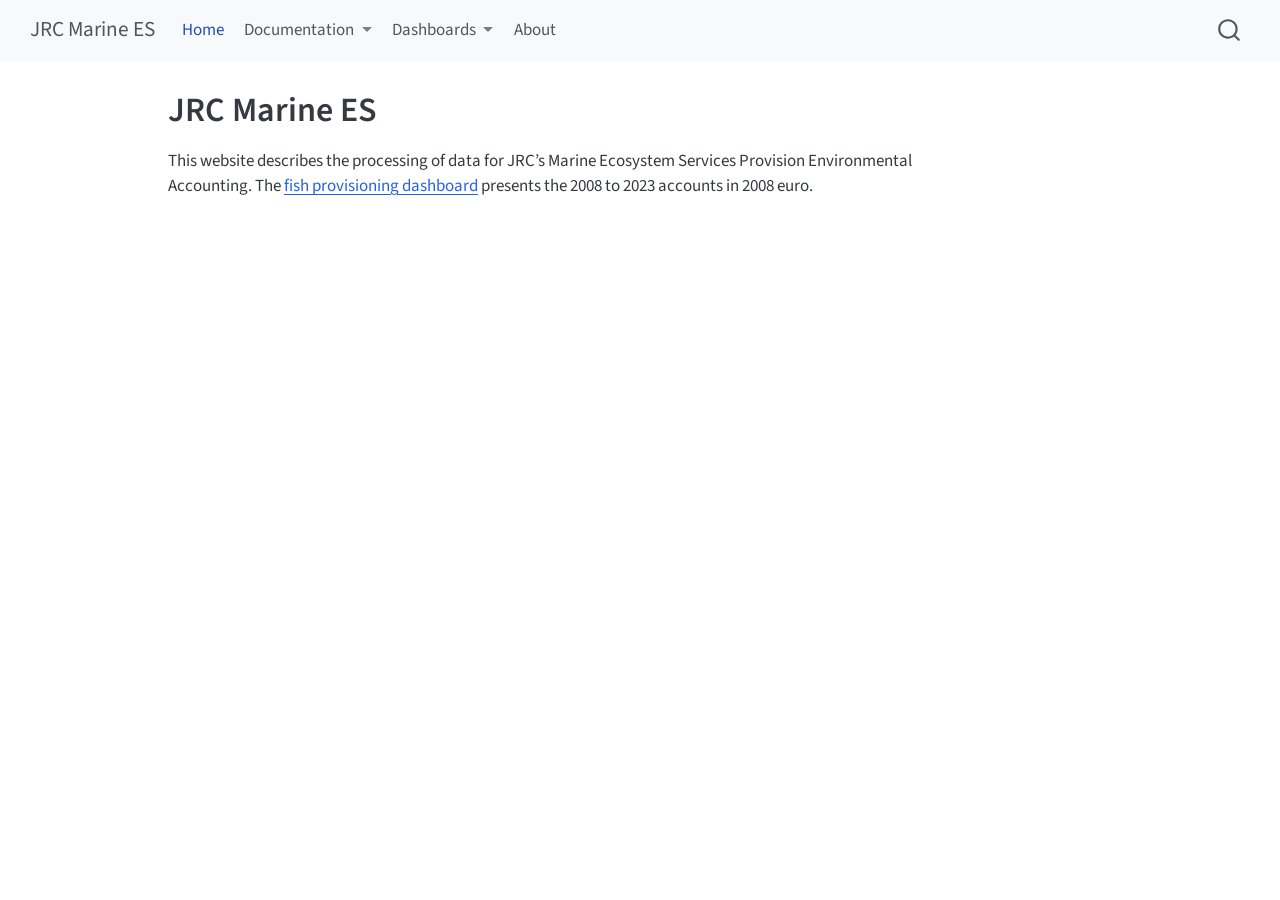
==== docs/index.html @ a353de5a "Initial commit" ====
<!DOCTYPE html>
<html xmlns="http://www.w3.org/1999/xhtml" lang="en" xml:lang="en"><head>

<meta charset="utf-8">
<meta name="generator" content="quarto-1.10.18">

<meta name="viewport" content="width=device-width, initial-scale=1.0, user-scalable=yes">


<title>JRC Marine ES</title>
<style>
/* Default styles provided by pandoc.
** See https://pandoc.org/MANUAL.html#variables-for-html for config info.
*/
span.smallcaps{font-variant: small-caps;}
div.columns{display: flex; gap: 1.5em;}
div.column{flex: auto;}
@media screen {
div.columns{gap: min(4vw, 1.5em);}
div.column{overflow-x: auto;}
}
div.hanging-indent{margin-left: 1.5em; text-indent: -1.5em;}
ul.task-list{list-style: none;}
ul.task-list li input[type="checkbox"] {
  width: 0.8em;
  margin: 0 0.8em 0.2em -1em; /* quarto-specific, see https://github.com/quarto-dev/quarto-cli/issues/4556 */ 
  vertical-align: middle;
}
</style>


<script src="site_libs/quarto-nav/quarto-nav.js"></script>
<script src="site_libs/quarto-nav/headroom.min.js"></script>
<script src="site_libs/clipboard/clipboard.min.js"></script>
<script src="site_libs/quarto-search/autocomplete.umd.js"></script>
<script src="site_libs/quarto-search/fuse.min.js"></script>
<script src="site_libs/quarto-search/quarto-search.js"></script>
<meta name="quarto:offset" content="./">
<script src="site_libs/quarto-html/quarto.js" type="module"></script>
<script src="site_libs/quarto-html/tabsets/tabsets.js" type="module"></script>
<script src="site_libs/quarto-html/popper.min.js"></script>
<script src="site_libs/quarto-html/tippy.umd.min.js"></script>
<script src="site_libs/quarto-html/anchor.min.js"></script>
<link href="site_libs/quarto-html/tippy.css" rel="stylesheet">
<link href="site_libs/quarto-html/quarto-syntax-highlighting-64a204ab8560d761af7679ceaba22944.css" rel="stylesheet" id="quarto-text-highlighting-styles">
<script src="site_libs/bootstrap/bootstrap.min.js"></script>
<link href="site_libs/bootstrap/bootstrap-icons.css" rel="stylesheet">
<link href="site_libs/bootstrap/bootstrap-629c56ba100745318e9dcb35146191d0.min.css" rel="stylesheet" append-hash="true" id="quarto-bootstrap" data-mode="light">
<script id="quarto-search-options" type="application/json">{
  "location": "navbar",
  "copy-button": false,
  "collapse-after": 3,
  "panel-placement": "end",
  "type": "overlay",
  "limit": 50,
  "keyboard-shortcut": [
    "f",
    "/",
    "s"
  ],
  "show-item-context": false,
  "language": {
    "search-no-results-text": "No results",
    "search-matching-documents-text": "matching documents",
    "search-copy-link-title": "Copy link to search",
    "search-hide-matches-text": "Hide additional matches",
    "search-more-match-text": "more match in this document",
    "search-more-matches-text": "more matches in this document",
    "search-clear-button-title": "Clear",
    "search-text-placeholder": "",
    "search-detached-cancel-button-title": "Cancel",
    "search-submit-button-title": "Submit",
    "search-label": "Search"
  }
}</script>


<link rel="stylesheet" href="styles.css">
</head>

<body class="nav-fixed quarto-light">

<div id="quarto-search-results"></div>
  <header id="quarto-header" class="headroom fixed-top">
    <nav class="navbar navbar-expand-lg " data-bs-theme="dark">
      <div class="navbar-container container-fluid">
      <div class="navbar-brand-container mx-auto">
    <a class="navbar-brand" href="./index.html">
    <span class="navbar-title">JRC Marine ES</span>
    </a>
  </div>
            <div id="quarto-search" class="" title="Search"></div>
          <button class="navbar-toggler" type="button" data-bs-toggle="collapse" data-bs-target="#navbarCollapse" aria-controls="navbarCollapse" role="menu" aria-expanded="false" aria-label="Toggle navigation" onclick="if (window.quartoToggleHeadroom) { window.quartoToggleHeadroom(); }">
  <span class="navbar-toggler-icon"></span>
</button>
          <div class="collapse navbar-collapse" id="navbarCollapse">
            <ul class="navbar-nav navbar-nav-scroll me-auto">
  <li class="nav-item">
    <a class="nav-link active" href="./index.html" aria-current="page"> 
<span class="menu-text">Home</span></a>
  </li>  
  <li class="nav-item dropdown ">
    <a class="nav-link dropdown-toggle" href="#" id="nav-menu-documentation" role="link" data-bs-toggle="dropdown" aria-expanded="false">
 <span class="menu-text">Documentation</span>
    </a>
    <ul class="dropdown-menu" aria-labelledby="nav-menu-documentation">    
        <li class="dropdown-header">Methods</li>
        <li>
    <a class="dropdown-item" href="./documentation/methods/marine-methods/">
 <span class="dropdown-text">Marine ES Methods</span></a>
  </li>  
        <li>
    <a class="dropdown-item" href="./documentation/methods/marine-processing/">
 <span class="dropdown-text">Marine ES Processing</span></a>
  </li>  
        <li><hr class="dropdown-divider"></li>
        <li class="dropdown-header">Data</li>
        <li>
    <a class="dropdown-item" href="./documentation/FS-landings-data/">
 <span class="dropdown-text">STECF Fleet Segment Data</span></a>
  </li>  
    </ul>
  </li>
  <li class="nav-item dropdown ">
    <a class="nav-link dropdown-toggle" href="#" id="nav-menu-dashboards" role="link" data-bs-toggle="dropdown" aria-expanded="false">
 <span class="menu-text">Dashboards</span>
    </a>
    <ul class="dropdown-menu" aria-labelledby="nav-menu-dashboards">    
        <li>
    <a class="dropdown-item" href="./dashboards/fish-provisioning/">
 <span class="dropdown-text">Fish provisioning</span></a>
  </li>  
    </ul>
  </li>
  <li class="nav-item">
    <a class="nav-link" href="./about.html"> 
<span class="menu-text">About</span></a>
  </li>  
</ul>
          </div> <!-- /navcollapse -->
            <div class="quarto-navbar-tools">
</div>
      </div> <!-- /container-fluid -->
    </nav>
</header>
<!-- content -->
<div id="quarto-content" class="quarto-container page-columns page-rows-contents page-layout-article page-navbar">
<!-- sidebar -->
<!-- margin-sidebar -->
    <div id="quarto-margin-sidebar" class="sidebar margin-sidebar zindex-bottom">
        
    </div>
<!-- main -->
<main class="content" id="quarto-document-content">

<header id="title-block-header" class="quarto-title-block default">
<div class="quarto-title">
<h1 class="title">JRC Marine ES</h1>
</div>



<div class="quarto-title-meta">

    
  
    
  </div>
  


</header>


<p>This website describes the processing of data for JRC’s Marine Ecosystem Services Provision Environmental Accounting. The <a href="dashboards/fish-provisioning/">fish provisioning dashboard</a> presents the 2008 to 2023 accounts in 2008 euro.</p>



</main> <!-- /main -->
<script id="quarto-html-after-body" type="application/javascript">
  window.document.addEventListener("DOMContentLoaded", function (event) {
    const icon = "";
    const anchorJS = new window.AnchorJS();
    anchorJS.options = {
      placement: 'right',
      icon: icon
    };
    anchorJS.add('.anchored');
    const isCodeAnnotation = (el) => {
      for (const clz of el.classList) {
        if (clz.startsWith('code-annotation-')) {                     
          return true;
        }
      }
      return false;
    }
    const onCopySuccess = function(e) {
      // button target
      const button = e.trigger;
      // don't keep focus
      button.blur();
      // flash "checked"
      button.classList.add('code-copy-button-checked');
      var currentTitle = button.getAttribute("title");
      button.setAttribute("title", "Copied!");
      let tooltip;
      if (window.bootstrap) {
        button.setAttribute("data-bs-toggle", "tooltip");
        button.setAttribute("data-bs-placement", "left");
        button.setAttribute("data-bs-title", "Copied!");
        tooltip = new bootstrap.Tooltip(button, 
          { trigger: "manual", 
            customClass: "code-copy-button-tooltip",
            offset: [0, -8]});
        tooltip.show();    
      }
      setTimeout(function() {
        if (tooltip) {
          tooltip.hide();
          button.removeAttribute("data-bs-title");
          button.removeAttribute("data-bs-toggle");
          button.removeAttribute("data-bs-placement");
        }
        button.setAttribute("title", currentTitle);
        button.classList.remove('code-copy-button-checked');
      }, 1000);
      // clear code selection
      e.clearSelection();
    }
    const getTextToCopy = function(trigger) {
      const outerScaffold = trigger.parentElement.cloneNode(true);
      const codeEl = outerScaffold.querySelector('code');
      for (const childEl of codeEl.children) {
        if (isCodeAnnotation(childEl)) {
          childEl.remove();
        }
      }
      return codeEl.innerText;
    }
    const clipboard = new window.ClipboardJS('.code-copy-button:not([data-in-quarto-modal])', {
      text: getTextToCopy
    });
    clipboard.on('success', onCopySuccess);
    if (window.document.getElementById('quarto-embedded-source-code-modal')) {
      const clipboardModal = new window.ClipboardJS('.code-copy-button[data-in-quarto-modal]', {
        text: getTextToCopy,
        container: window.document.getElementById('quarto-embedded-source-code-modal')
      });
      clipboardModal.on('success', onCopySuccess);
    }
      var localhostRegex = new RegExp(/^(?:http|https):\/\/localhost\:?[0-9]*\//);
      var mailtoRegex = new RegExp(/^mailto:/);
        var filterRegex = new RegExp('/' + window.location.host + '/');
      var isInternal = (href) => {
          return filterRegex.test(href) || localhostRegex.test(href) || mailtoRegex.test(href);
      }
      // Inspect non-navigation links and adorn them if external
     var links = window.document.querySelectorAll('a[href]:not(.nav-link):not(.navbar-brand):not(.toc-action):not(.sidebar-link):not(.sidebar-item-toggle):not(.pagination-link):not(.no-external):not([aria-hidden]):not(.dropdown-item):not(.quarto-navigation-tool):not(.about-link)');
      for (var i=0; i<links.length; i++) {
        const link = links[i];
        if (!isInternal(link.href)) {
          // undo the damage that might have been done by quarto-nav.js in the case of
          // links that we want to consider external
          if (link.dataset.originalHref !== undefined) {
            link.href = link.dataset.originalHref;
          }
        }
      }
    function tippyHover(el, contentFn, onTriggerFn, onUntriggerFn) {
      const config = {
        allowHTML: true,
        maxWidth: 500,
        delay: 100,
        arrow: false,
        appendTo: function(el) {
            return el.parentElement;
        },
        interactive: true,
        interactiveBorder: 10,
        theme: 'quarto',
        placement: 'bottom-start',
      };
      if (contentFn) {
        config.content = contentFn;
      }
      if (onTriggerFn) {
        config.onTrigger = onTriggerFn;
      }
      if (onUntriggerFn) {
        config.onUntrigger = onUntriggerFn;
      }
      window.tippy(el, config); 
    }
    const noterefs = window.document.querySelectorAll('a[role="doc-noteref"]');
    for (var i=0; i<noterefs.length; i++) {
      const ref = noterefs[i];
      tippyHover(ref, function() {
        // use id or data attribute instead here
        let href = ref.getAttribute('data-footnote-href') || ref.getAttribute('href');
        try { href = new URL(href).hash; } catch {}
        const id = href.replace(/^#\/?/, "");
        const note = window.document.getElementById(id);
        if (note) {
          return note.innerHTML;
        } else {
          return "";
        }
      });
    }
    const xrefs = window.document.querySelectorAll('a.quarto-xref');
    const processXRef = (id, note) => {
      // Strip column container classes
      const stripColumnClz = (el) => {
        el.classList.remove("page-full", "page-columns");
        if (el.children) {
          for (const child of el.children) {
            stripColumnClz(child);
          }
        }
      }
      stripColumnClz(note)
      if (id === null || id.startsWith('sec-')) {
        // Special case sections, only their first couple elements
        const container = document.createElement("div");
        if (note.children && note.children.length > 2) {
          container.appendChild(note.children[0].cloneNode(true));
          for (let i = 1; i < note.children.length; i++) {
            const child = note.children[i];
            if (child.tagName === "P" && child.innerText === "") {
              continue;
            } else {
              container.appendChild(child.cloneNode(true));
              break;
            }
          }
          if (window.Quarto?.typesetMath) {
            window.Quarto.typesetMath(container);
          }
          return container.innerHTML
        } else {
          if (window.Quarto?.typesetMath) {
            window.Quarto.typesetMath(note);
          }
          return note.innerHTML;
        }
      } else {
        // Remove any anchor links if they are present
        const anchorLink = note.querySelector('a.anchorjs-link');
        if (anchorLink) {
          anchorLink.remove();
        }
        if (window.Quarto?.typesetMath) {
          window.Quarto.typesetMath(note);
        }
        if (note.classList.contains("callout")) {
          return note.outerHTML;
        } else {
          return note.innerHTML;
        }
      }
    }
    for (var i=0; i<xrefs.length; i++) {
      const xref = xrefs[i];
      tippyHover(xref, undefined, function(instance) {
        instance.disable();
        let url = xref.getAttribute('href');
        let hash = undefined; 
        if (url.startsWith('#')) {
          hash = url;
        } else {
          try { hash = new URL(url).hash; } catch {}
        }
        if (hash) {
          const id = hash.replace(/^#\/?/, "");
          const note = window.document.getElementById(id);
          if (note !== null) {
            try {
              const html = processXRef(id, note.cloneNode(true));
              instance.setContent(html);
            } finally {
              instance.enable();
              instance.show();
            }
          } else {
            // See if we can fetch this
            fetch(url.split('#')[0])
            .then(res => res.text())
            .then(html => {
              const parser = new DOMParser();
              const htmlDoc = parser.parseFromString(html, "text/html");
              const note = htmlDoc.getElementById(id);
              if (note !== null) {
                const html = processXRef(id, note);
                instance.setContent(html);
              } 
            }).finally(() => {
              instance.enable();
              instance.show();
            });
          }
        } else {
          // See if we can fetch a full url (with no hash to target)
          // This is a special case and we should probably do some content thinning / targeting
          fetch(url)
          .then(res => res.text())
          .then(html => {
            const parser = new DOMParser();
            const htmlDoc = parser.parseFromString(html, "text/html");
            const note = htmlDoc.querySelector('main.content');
            if (note !== null) {
              // This should only happen for chapter cross references
              // (since there is no id in the URL)
              // remove the first header
              if (note.children.length > 0 && note.children[0].tagName === "HEADER") {
                note.children[0].remove();
              }
              const html = processXRef(null, note);
              instance.setContent(html);
            } 
          }).finally(() => {
            instance.enable();
            instance.show();
          });
        }
      }, function(instance) {
      });
    }
        let selectedAnnoteEl;
        const selectorForAnnotation = ( cell, annotation) => {
          let cellAttr = 'data-code-cell="' + cell + '"';
          let lineAttr = 'data-code-annotation="' +  annotation + '"';
          const selector = 'span[' + cellAttr + '][' + lineAttr + ']';
          return selector;
        }
        const selectCodeLines = (annoteEl) => {
          const doc = window.document;
          const targetCell = annoteEl.getAttribute("data-target-cell");
          const targetAnnotation = annoteEl.getAttribute("data-target-annotation");
          const annoteSpan = window.document.querySelector(selectorForAnnotation(targetCell, targetAnnotation));
          const lines = annoteSpan.getAttribute("data-code-lines").split(",");
          const lineIds = lines.map((line) => {
            return targetCell + "-" + line;
          })
          let top = null;
          let height = null;
          let parent = null;
          if (lineIds.length > 0) {
              //compute the position of the single el (top and bottom and make a div)
              const el = window.document.getElementById(lineIds[0]);
              top = el.offsetTop;
              height = el.offsetHeight;
              parent = el.parentElement.parentElement;
            if (lineIds.length > 1) {
              const lastEl = window.document.getElementById(lineIds[lineIds.length - 1]);
              const bottom = lastEl.offsetTop + lastEl.offsetHeight;
              height = bottom - top;
            }
            if (top !== null && height !== null && parent !== null) {
              // cook up a div (if necessary) and position it 
              let div = window.document.getElementById("code-annotation-line-highlight");
              if (div === null) {
                div = window.document.createElement("div");
                div.setAttribute("id", "code-annotation-line-highlight");
                div.style.position = 'absolute';
                parent.appendChild(div);
              }
              div.style.top = top - 2 + "px";
              div.style.height = height + 4 + "px";
              div.style.left = 0;
              let gutterDiv = window.document.getElementById("code-annotation-line-highlight-gutter");
              if (gutterDiv === null) {
                gutterDiv = window.document.createElement("div");
                gutterDiv.setAttribute("id", "code-annotation-line-highlight-gutter");
                gutterDiv.style.position = 'absolute';
                const codeCell = window.document.getElementById(targetCell);
                const gutter = codeCell.querySelector('.code-annotation-gutter');
                gutter.appendChild(gutterDiv);
              }
              gutterDiv.style.top = top - 2 + "px";
              gutterDiv.style.height = height + 4 + "px";
            }
            selectedAnnoteEl = annoteEl;
          }
        };
        const unselectCodeLines = () => {
          const elementsIds = ["code-annotation-line-highlight", "code-annotation-line-highlight-gutter"];
          elementsIds.forEach((elId) => {
            const div = window.document.getElementById(elId);
            if (div) {
              div.remove();
            }
          });
          selectedAnnoteEl = undefined;
        };
          // Handle positioning of the toggle
      window.addEventListener(
        "resize",
        throttle(() => {
          elRect = undefined;
          if (selectedAnnoteEl) {
            selectCodeLines(selectedAnnoteEl);
          }
        }, 10)
      );
      function throttle(fn, ms) {
      let throttle = false;
      let timer;
        return (...args) => {
          if(!throttle) { // first call gets through
              fn.apply(this, args);
              throttle = true;
          } else { // all the others get throttled
              if(timer) clearTimeout(timer); // cancel #2
              timer = setTimeout(() => {
                fn.apply(this, args);
                timer = throttle = false;
              }, ms);
          }
        };
      }
        // Attach click handler to the DT
        const annoteDls = window.document.querySelectorAll('dt[data-target-cell]');
        for (const annoteDlNode of annoteDls) {
          annoteDlNode.addEventListener('click', (event) => {
            const clickedEl = event.target;
            if (clickedEl !== selectedAnnoteEl) {
              unselectCodeLines();
              const activeEl = window.document.querySelector('dt[data-target-cell].code-annotation-active');
              if (activeEl) {
                activeEl.classList.remove('code-annotation-active');
              }
              selectCodeLines(clickedEl);
              clickedEl.classList.add('code-annotation-active');
            } else {
              // Unselect the line
              unselectCodeLines();
              clickedEl.classList.remove('code-annotation-active');
            }
          });
        }
    const findCites = (el) => {
      const parentEl = el.parentElement;
      if (parentEl) {
        const cites = parentEl.dataset.cites;
        if (cites) {
          return {
            el,
            cites: cites.split(' ')
          };
        } else {
          return findCites(el.parentElement)
        }
      } else {
        return undefined;
      }
    };
    var bibliorefs = window.document.querySelectorAll('a[role="doc-biblioref"]');
    for (var i=0; i<bibliorefs.length; i++) {
      const ref = bibliorefs[i];
      const citeInfo = findCites(ref);
      if (citeInfo) {
        tippyHover(citeInfo.el, function() {
          var popup = window.document.createElement('div');
          citeInfo.cites.forEach(function(cite) {
            var citeDiv = window.document.createElement('div');
            citeDiv.classList.add('hanging-indent');
            citeDiv.classList.add('csl-entry');
            var biblioDiv = window.document.getElementById('ref-' + cite);
            if (biblioDiv) {
              citeDiv.innerHTML = biblioDiv.innerHTML;
            }
            popup.appendChild(citeDiv);
          });
          return popup.innerHTML;
        });
      }
    }
  });
  </script>
</div> <!-- /content -->




</body></html>
---- docs/site_libs/quarto-html/tippy.css ----
.tippy-box[data-animation=fade][data-state=hidden]{opacity:0}[data-tippy-root]{max-width:calc(100vw - 10px)}.tippy-box{position:relative;background-color:#333;color:#fff;border-radius:4px;font-size:14px;line-height:1.4;white-space:normal;outline:0;transition-property:transform,visibility,opacity}.tippy-box[data-placement^=top]>.tippy-arrow{bottom:0}.tippy-box[data-placement^=top]>.tippy-arrow:before{bottom:-7px;left:0;border-width:8px 8px 0;border-top-color:initial;transform-origin:center top}.tippy-box[data-placement^=bottom]>.tippy-arrow{top:0}.tippy-box[data-placement^=bottom]>.tippy-arrow:before{top:-7px;left:0;border-width:0 8px 8px;border-bottom-color:initial;transform-origin:center bottom}.tippy-box[data-placement^=left]>.tippy-arrow{right:0}.tippy-box[data-placement^=left]>.tippy-arrow:before{border-width:8px 0 8px 8px;border-left-color:initial;right:-7px;transform-origin:center left}.tippy-box[data-placement^=right]>.tippy-arrow{left:0}.tippy-box[data-placement^=right]>.tippy-arrow:before{left:-7px;border-width:8px 8px 8px 0;border-right-color:initial;transform-origin:center right}.tippy-box[data-inertia][data-state=visible]{transition-timing-function:cubic-bezier(.54,1.5,.38,1.11)}.tippy-arrow{width:16px;height:16px;color:#333}.tippy-arrow:before{content:"";position:absolute;border-color:transparent;border-style:solid}.tippy-content{position:relative;padding:5px 9px;z-index:1}
---- docs/site_libs/quarto-html/quarto-syntax-highlighting-64a204ab8560d761af7679ceaba22944.css ----
/* quarto syntax highlight colors */
:root {
  --quarto-hl-ot-color: #003B4F;
  --quarto-hl-at-color: #657422;
  --quarto-hl-ss-color: #20794D;
  --quarto-hl-an-color: #5E5E5E;
  --quarto-hl-fu-color: #4758AB;
  --quarto-hl-st-color: #20794D;
  --quarto-hl-cf-color: #003B4F;
  --quarto-hl-op-color: #5E5E5E;
  --quarto-hl-er-color: #AD0000;
  --quarto-hl-bn-color: #AD0000;
  --quarto-hl-al-color: #AD0000;
  --quarto-hl-va-color: #111111;
  --quarto-hl-bu-color: inherit;
  --quarto-hl-ex-color: inherit;
  --quarto-hl-pp-color: #AD0000;
  --quarto-hl-in-color: #5E5E5E;
  --quarto-hl-vs-color: #20794D;
  --quarto-hl-wa-color: #5E5E5E;
  --quarto-hl-do-color: #5E5E5E;
  --quarto-hl-im-color: #00769E;
  --quarto-hl-ch-color: #20794D;
  --quarto-hl-dt-color: #AD0000;
  --quarto-hl-fl-color: #AD0000;
  --quarto-hl-co-color: #5E5E5E;
  --quarto-hl-cv-color: #5E5E5E;
  --quarto-hl-cn-color: #8f5902;
  --quarto-hl-sc-color: #5E5E5E;
  --quarto-hl-dv-color: #AD0000;
  --quarto-hl-kw-color: #003B4F;
}

/* other quarto variables */
:root {
  --quarto-font-monospace: SFMono-Regular, Menlo, Monaco, Consolas, "Liberation Mono", "Courier New", monospace;
}

/* syntax highlight based on Pandoc's rules */
pre > code.sourceCode > span {
  color: #003B4F;
}

code.sourceCode > span {
  color: #003B4F;
}

div.sourceCode,
div.sourceCode pre.sourceCode {
  color: #003B4F;
}

/* Normal */
code span {
  color: #003B4F;
}

/* Alert */
code span.al {
  color: #AD0000;
  font-style: inherit;
}

/* Annotation */
code span.an {
  color: #5E5E5E;
  font-style: inherit;
}

/* Attribute */
code span.at {
  color: #657422;
  font-style: inherit;
}

/* BaseN */
code span.bn {
  color: #AD0000;
  font-style: inherit;
}

/* BuiltIn */
code span.bu {
  font-style: inherit;
}

/* ControlFlow */
code span.cf {
  color: #003B4F;
  font-weight: bold;
  font-style: inherit;
}

/* Char */
code span.ch {
  color: #20794D;
  font-style: inherit;
}

/* Constant */
code span.cn {
  color: #8f5902;
  font-style: inherit;
}

/* Comment */
code span.co {
  color: #5E5E5E;
  font-style: inherit;
}

/* CommentVar */
code span.cv {
  color: #5E5E5E;
  font-style: italic;
}

/* Documentation */
code span.do {
  color: #5E5E5E;
  font-style: italic;
}

/* DataType */
code span.dt {
  color: #AD0000;
  font-style: inherit;
}

/* DecVal */
code span.dv {
  color: #AD0000;
  font-style: inherit;
}

/* Error */
code span.er {
  color: #AD0000;
  font-style: inherit;
}

/* Extension */
code span.ex {
  font-style: inherit;
}

/* Float */
code span.fl {
  color: #AD0000;
  font-style: inherit;
}

/* Function */
code span.fu {
  color: #4758AB;
  font-style: inherit;
}

/* Import */
code span.im {
  color: #00769E;
  font-style: inherit;
}

/* Information */
code span.in {
  color: #5E5E5E;
  font-style: inherit;
}

/* Keyword */
code span.kw {
  color: #003B4F;
  font-weight: bold;
  font-style: inherit;
}

/* Operator */
code span.op {
  color: #5E5E5E;
  font-style: inherit;
}

/* Other */
code span.ot {
  color: #003B4F;
  font-style: inherit;
}

/* Preprocessor */
code span.pp {
  color: #AD0000;
  font-style: inherit;
}

/* SpecialChar */
code span.sc {
  color: #5E5E5E;
  font-style: inherit;
}

/* SpecialString */
code span.ss {
  color: #20794D;
  font-style: inherit;
}

/* String */
code span.st {
  color: #20794D;
  font-style: inherit;
}

/* Variable */
code span.va {
  color: #111111;
  font-style: inherit;
}

/* VerbatimString */
code span.vs {
  color: #20794D;
  font-style: inherit;
}

/* Warning */
code span.wa {
  color: #5E5E5E;
  font-style: italic;
}

.prevent-inlining {
  content: "</";
}

/*# sourceMappingURL=9d8d5bb603a83b8298b89080a598c93b.css.map */
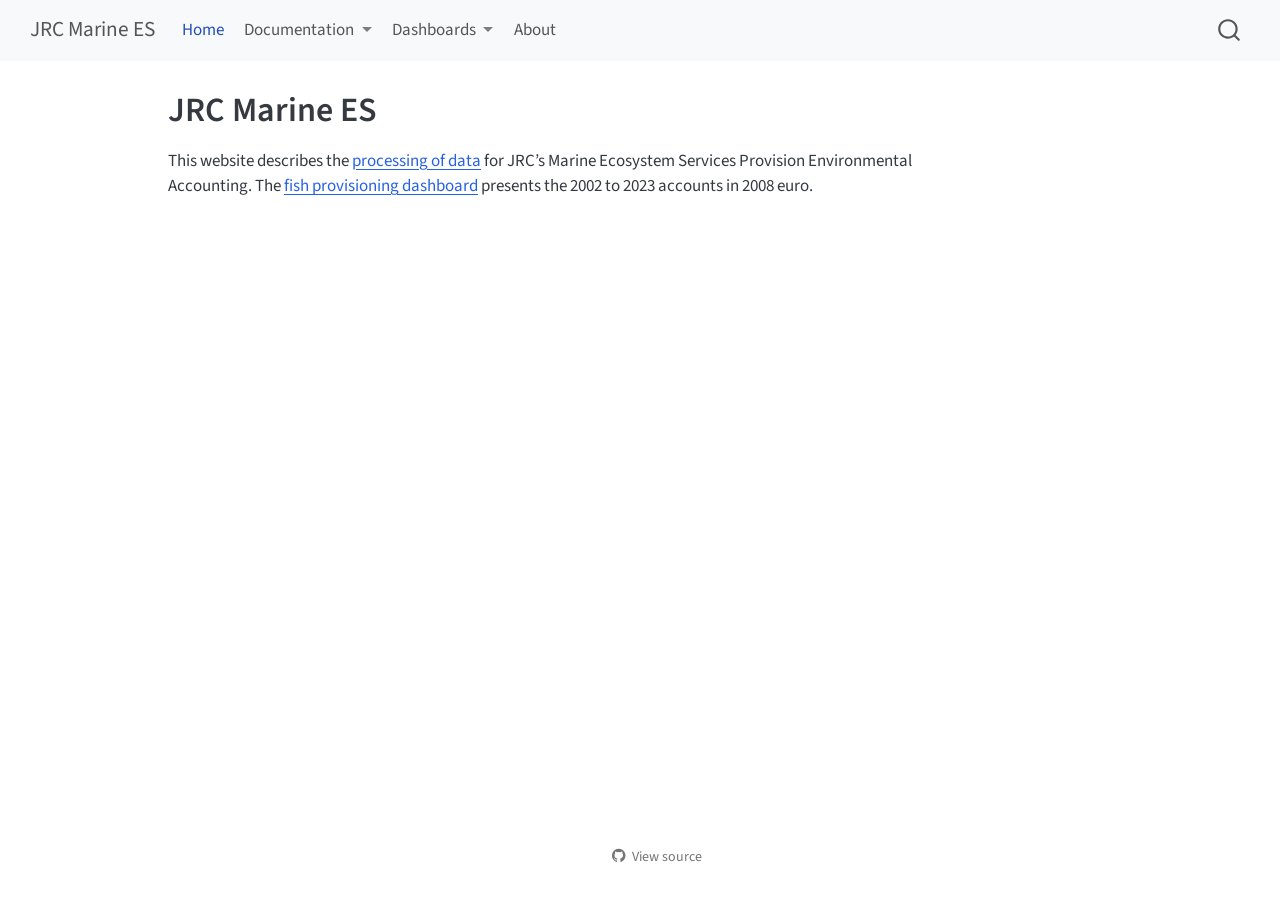
==== commit 356f91f0: "Added pdf and view source." ====
--- a/docs/index.html
+++ b/docs/index.html
@@ -106,10 +106,6 @@
     <ul class="dropdown-menu" aria-labelledby="nav-menu-documentation">    
         <li class="dropdown-header">Methods</li>
         <li>
-    <a class="dropdown-item" href="./documentation/methods/marine-methods/">
- <span class="dropdown-text">Marine ES Methods</span></a>
-  </li>  
-        <li>
     <a class="dropdown-item" href="./documentation/methods/marine-processing/">
  <span class="dropdown-text">Marine ES Processing</span></a>
   </li>  
@@ -172,7 +168,7 @@
 </header>
 
 
-<p>This website describes the processing of data for JRC’s Marine Ecosystem Services Provision Environmental Accounting. The <a href="dashboards/fish-provisioning/">fish provisioning dashboard</a> presents the 2008 to 2023 accounts in 2008 euro.</p>
+<p>This website describes the <a href="./documentation/methods/marine-processing/index.html">processing of data</a> for JRC’s Marine Ecosystem Services Provision Environmental Accounting. The <a href="dashboards/fish-provisioning/">fish provisioning dashboard</a> presents the 2002 to 2023 accounts in 2008 euro.</p>
 
 
 
@@ -250,7 +246,7 @@
     }
       var localhostRegex = new RegExp(/^(?:http|https):\/\/localhost\:?[0-9]*\//);
       var mailtoRegex = new RegExp(/^mailto:/);
-        var filterRegex = new RegExp('/' + window.location.host + '/');
+        var filterRegex = new RegExp("https:\/\/renatovargas\.github\.io\/jrc-marine-es\/");
       var isInternal = (href) => {
           return filterRegex.test(href) || localhostRegex.test(href) || mailtoRegex.test(href);
       }
@@ -582,4 +578,4 @@
 
 
 
-</body></html>+<footer class="footer"><div class="nav-footer"><div class="nav-footer-center"><div class="toc-actions"><ul><li><a href="https://github.com/renatovargas/jrc-marine-es/blob/main/index.qmd" class="toc-action"><i class="bi bi-github"></i>View source</a></li></ul></div></div></div></footer></body></html>
--- a/docs/styles.css
+++ b/docs/styles.css
@@ -0,0 +1,11 @@
+/* gt tables in dashboards: Pandoc wraps each table's <style> in <p>, so
+   per-table alignment never applies. Align numeric cells here instead. */
+.gt_table td.gt_right,
+.gt_table th.gt_col_heading.gt_right {
+  text-align: right !important;
+  font-variant-numeric: tabular-nums;
+}
+
+.gt_table .gt_stub {
+  text-align: left !important;
+}
